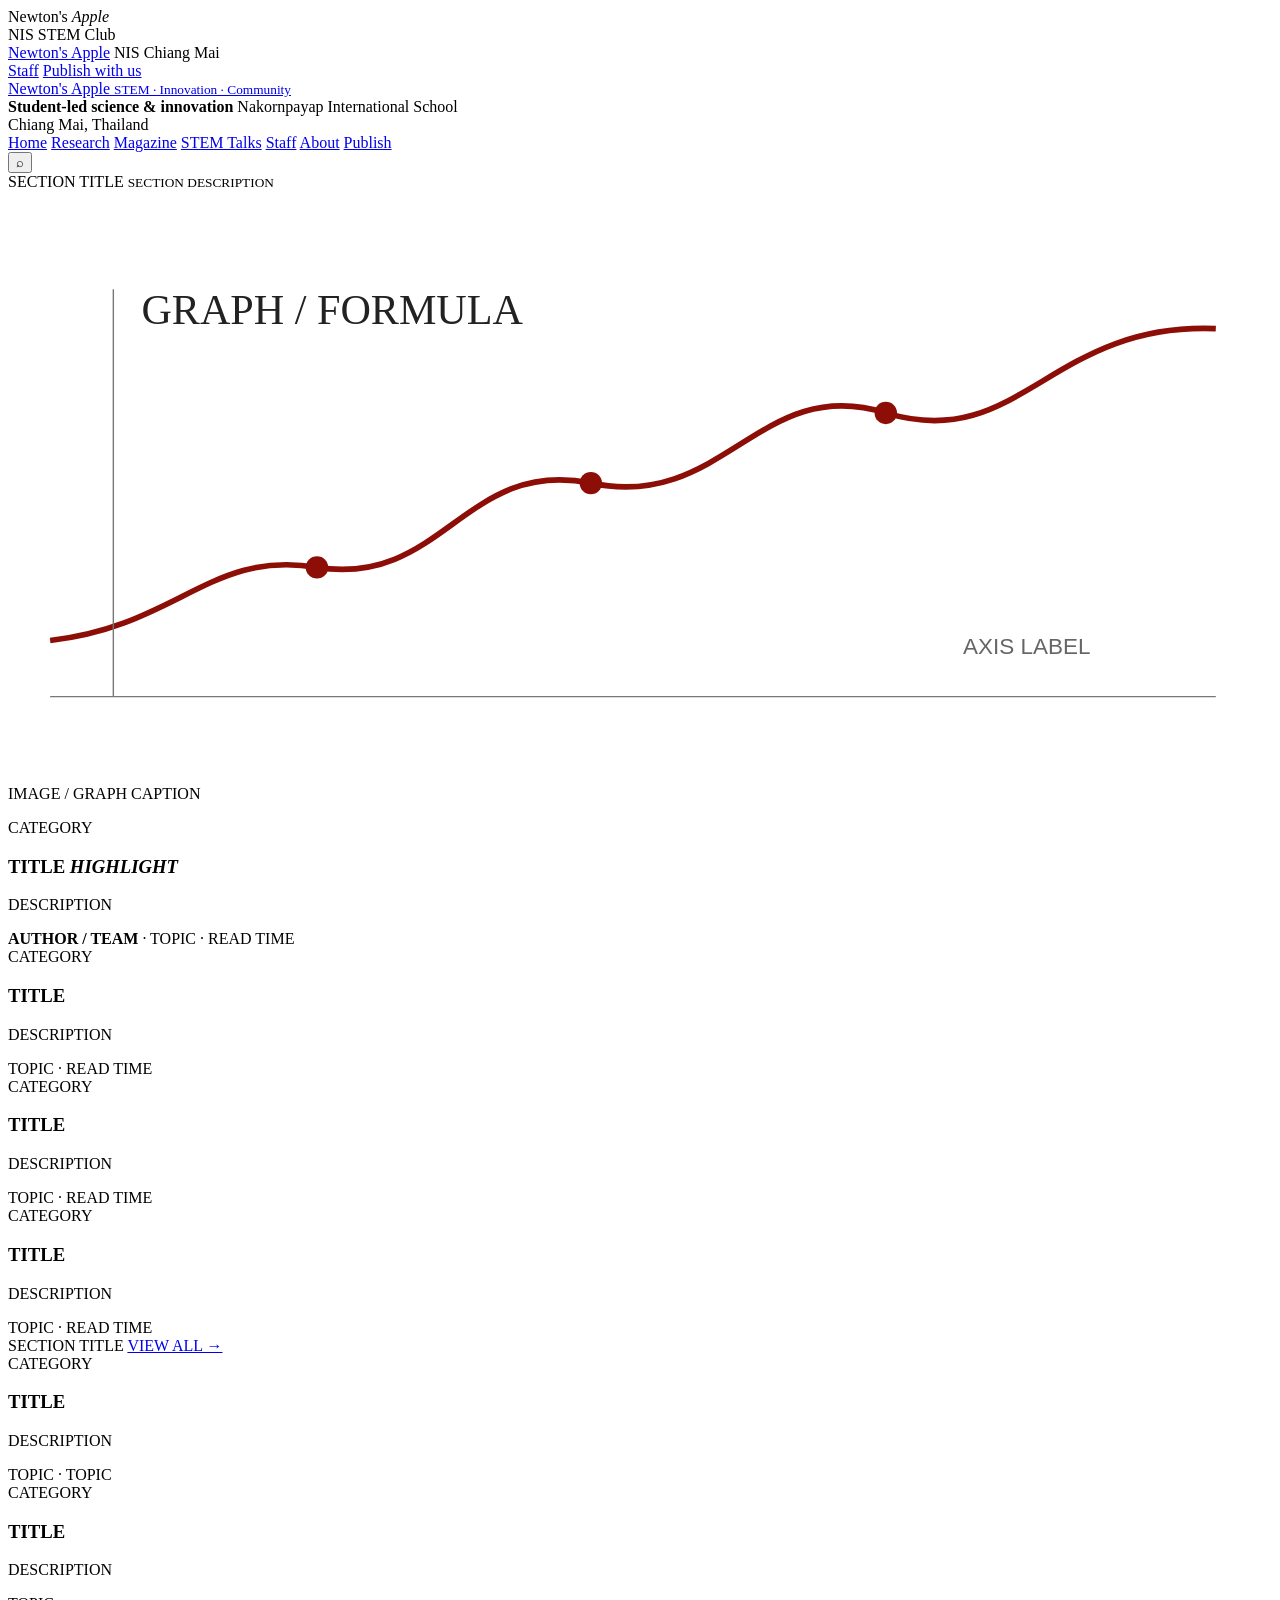
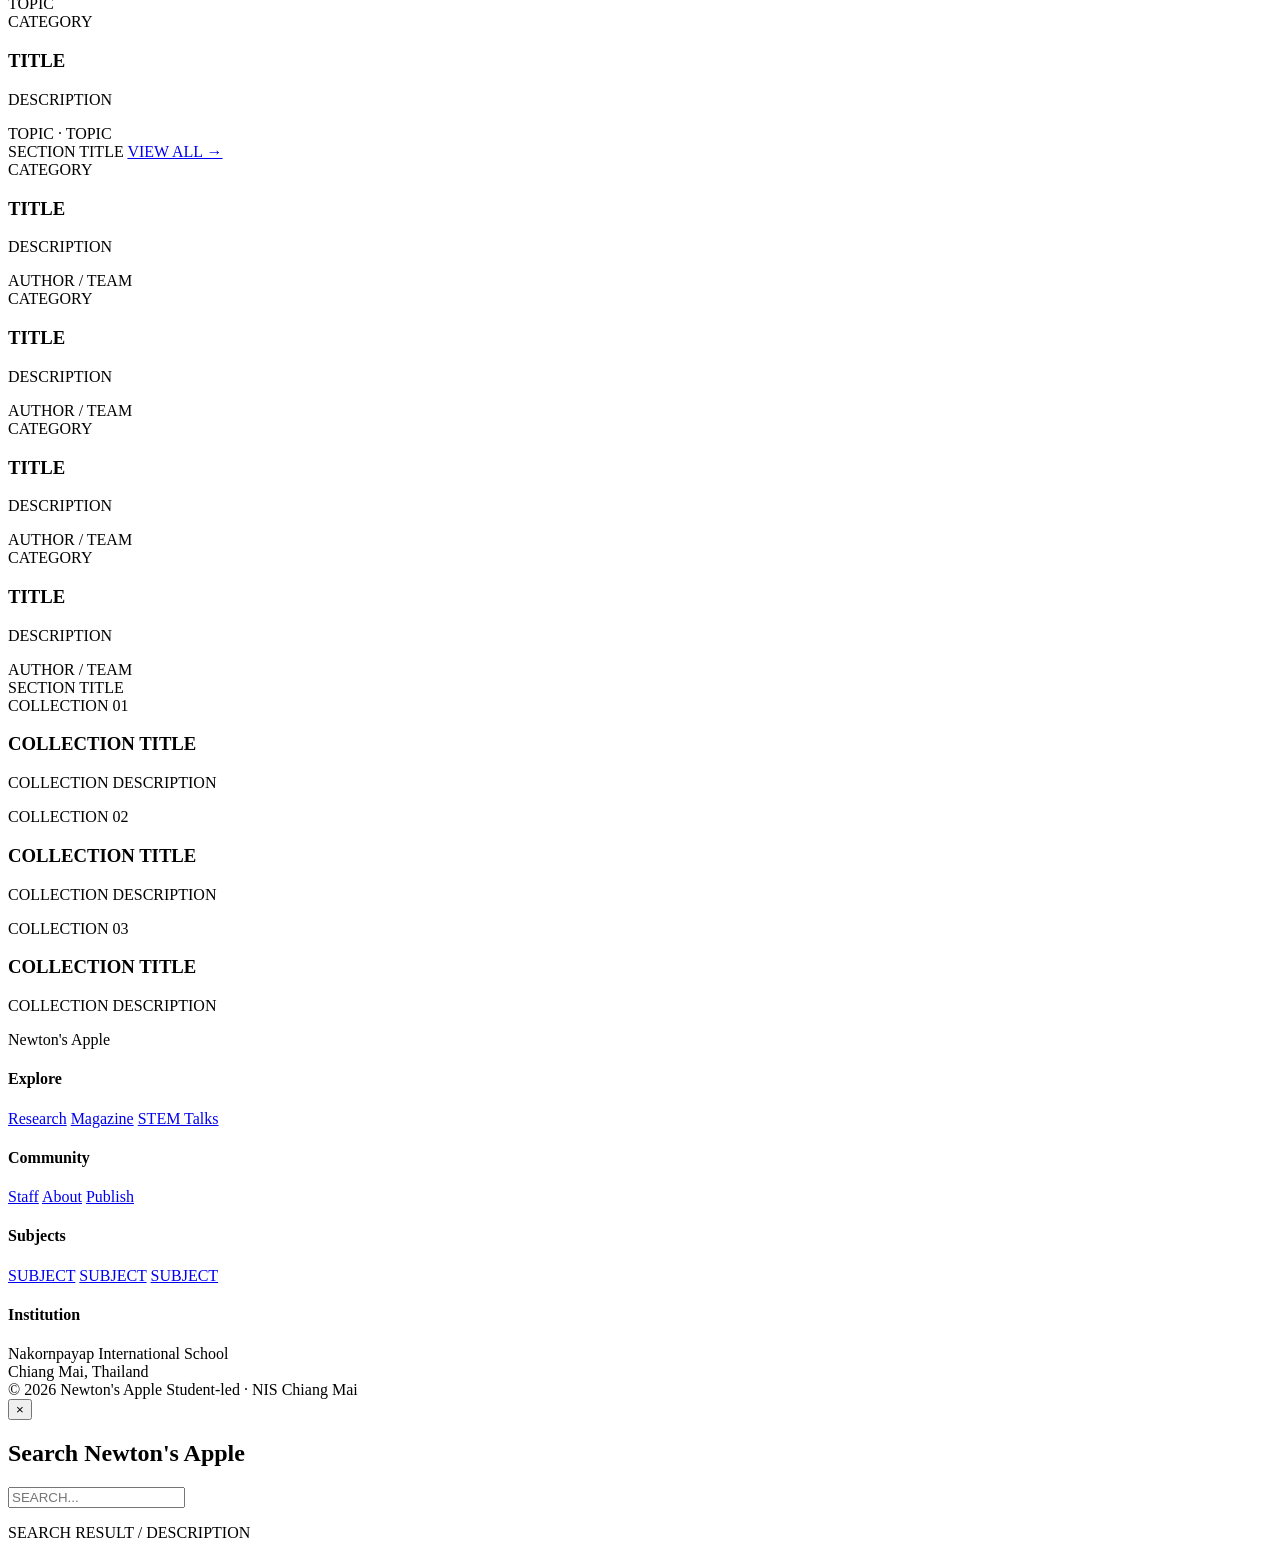
==== index.html @ 8d544d18 "Add files via upload" ====
<!doctype html>
<html lang="en">
<head>
<meta charset="utf-8">
<meta name="viewport" content="width=device-width, initial-scale=1">
<meta name="theme-color" content="#8c0e06">
<title>Home — Newton's Apple</title>
<meta name="description" content="Newton's Apple — NIS Chiang Mai student-led STEM research, magazine, talks and innovation community.">
<link rel="stylesheet" href="assets/style.css">
</head>
<body>

<div class="page-loader" aria-hidden="true">
  <div class="loader-inner">
    <div class="loader-mark"></div>
    <div class="loader-word">Newton's <em>Apple</em></div>
    <div class="loader-rule"></div>
    <div class="loader-kicker">NIS STEM Club</div>
  </div>
</div>

<div class="utility">
  <div class="wrap">
    <div class="utility-left">
      <a href="about.html">Newton's Apple</a>
      <span>NIS Chiang Mai</span>
    </div>
    <div class="utility-right">
      <a href="staff.html">Staff</a>
      <a href="submit.html">Publish with us</a>
    </div>
  </div>
</div>

<header class="masthead">
  <div class="wrap">
    <a class="wordmark" href="index.html">
      Newton's <span class="apple">Apple</span>
      <small>STEM · Innovation · Community</small>
    </a>

    <div class="mast-meta">
      <b>Student-led science & innovation</b>
      Nakornpayap International School<br>
      Chiang Mai, Thailand
    </div>
  </div>
</header>

<nav class="main-nav">
  <div class="wrap">
    <div class="nav-links">
      <a class="active" href="index.html">Home</a>
      <a href="research.html">Research</a>
      <a href="magazine.html">Magazine</a>
      <a href="talks.html">STEM Talks</a>
      <a href="staff.html">Staff</a>
      <a href="about.html">About</a>
      <a href="submit.html">Publish</a>
    </div>

    <div class="nav-tools">
      <button class="search-toggle" aria-label="Search">⌕</button>
    </div>
  </div>
</nav>

<main>

<!-- FEATURED -->
<section class="container section">
  <div class="section-label">
    <span>SECTION TITLE</span>
    <small class="meta">SECTION DESCRIPTION</small>
  </div>

  <div class="lead-grid">

    <article class="lead-story">
      <div class="lead-art">
        <div class="lab-visual">
          <div class="grid"></div>

          <svg viewBox="0 0 900 420" aria-hidden="true">
            <path d="M30 320 C120 310 145 255 220 268 C310 282 325 190 415 208 C510 228 535 130 625 158 C720 187 742 93 860 98"
                  fill="none"
                  stroke="#8c0e06"
                  stroke-width="4"/>
            <path d="M30 360 L860 360" stroke="#777" stroke-width="1"/>
            <path d="M75 70 L75 360" stroke="#777" stroke-width="1"/>

            <circle cx="220" cy="268" r="8" fill="#8c0e06"/>
            <circle cx="415" cy="208" r="8" fill="#8c0e06"/>
            <circle cx="625" cy="158" r="8" fill="#8c0e06"/>

            <text x="95" y="95" font-family="Georgia" font-size="30" fill="#222">
              GRAPH / FORMULA
            </text>
            <text x="680" y="330" font-family="Arial" font-size="16" fill="#666">
              AXIS LABEL
            </text>
          </svg>

          <div class="lab-caption">IMAGE / GRAPH CAPTION</div>
        </div>
      </div>

      <div class="kicker" style="margin-top:16px">CATEGORY</div>

      <h1>
        TITLE
        <em>HIGHLIGHT</em>
      </h1>

      <p class="lead-deck">
        DESCRIPTION
      </p>

      <div class="meta">
        <strong>AUTHOR / TEAM</strong>
        · TOPIC
        · READ TIME
      </div>
    </article>

    <aside class="side-stack">

      <article class="side-card">
        <div class="thumb atom"><i></i></div>
        <div class="kicker">CATEGORY</div>
        <h3>TITLE</h3>
        <p>DESCRIPTION</p>
        <div class="meta">TOPIC · READ TIME</div>
      </article>

      <article class="side-card">
        <div class="thumb wave"></div>
        <div class="kicker">CATEGORY</div>
        <h3>TITLE</h3>
        <p>DESCRIPTION</p>
        <div class="meta">TOPIC · READ TIME</div>
      </article>

      <article class="side-card">
        <div class="thumb cells"></div>
        <div class="kicker">CATEGORY</div>
        <h3>TITLE</h3>
        <p>DESCRIPTION</p>
        <div class="meta">TOPIC · READ TIME</div>
      </article>

    </aside>
  </div>
</section>


<!-- NEWS & IDEAS -->
<section class="container section">

  <div class="section-label">
    SECTION TITLE
    <a href="research.html">VIEW ALL →</a>
  </div>

  <div class="news-grid">

    <article class="story-card feature">
      <div class="story-visual diagram"></div>
      <div class="eyebrow">CATEGORY</div>
      <h3>TITLE</h3>
      <p>DESCRIPTION</p>
      <div class="meta">TOPIC · TOPIC</div>
    </article>

    <article class="story-card">
      <div class="story-visual code"></div>
      <div class="eyebrow">CATEGORY</div>
      <h3>TITLE</h3>
      <p>DESCRIPTION</p>
      <div class="meta">TOPIC</div>
    </article>

    <article class="story-card">
      <div class="story-visual bio"></div>
      <div class="eyebrow">CATEGORY</div>
      <h3>TITLE</h3>
      <p>DESCRIPTION</p>
      <div class="meta">TOPIC · TOPIC</div>
    </article>

  </div>
</section>


<!-- LATEST RESEARCH -->
<section class="container section">

  <div class="section-label">
    SECTION TITLE
    <a href="research.html">VIEW ALL →</a>
  </div>

  <div class="research-list">

    <article class="research-item">
      <div class="kicker">CATEGORY</div>
      <h3>TITLE</h3>
      <p>DESCRIPTION</p>
      <div class="authors">AUTHOR / TEAM</div>
    </article>

    <article class="research-item">
      <div class="kicker">CATEGORY</div>
      <h3>TITLE</h3>
      <p>DESCRIPTION</p>
      <div class="authors">AUTHOR / TEAM</div>
    </article>

    <article class="research-item">
      <div class="kicker">CATEGORY</div>
      <h3>TITLE</h3>
      <p>DESCRIPTION</p>
      <div class="authors">AUTHOR / TEAM</div>
    </article>

    <article class="research-item">
      <div class="kicker">CATEGORY</div>
      <h3>TITLE</h3>
      <p>DESCRIPTION</p>
      <div class="authors">AUTHOR / TEAM</div>
    </article>

  </div>
</section>


<!-- COLLECTIONS -->
<section class="container section">

  <div class="section-label">
    SECTION TITLE
  </div>

  <div class="collection-strip">

    <article class="collection">
      <div>
        <div class="kicker">COLLECTION 01</div>
        <h3>COLLECTION TITLE</h3>
      </div>
      <p>COLLECTION DESCRIPTION</p>
    </article>

    <article class="collection">
      <div>
        <div class="kicker">COLLECTION 02</div>
        <h3>COLLECTION TITLE</h3>
      </div>
      <p>COLLECTION DESCRIPTION</p>
    </article>

    <article class="collection">
      <div>
        <div class="kicker">COLLECTION 03</div>
        <h3>COLLECTION TITLE</h3>
      </div>
      <p>COLLECTION DESCRIPTION</p>
    </article>

  </div>
</section>

</main>


<footer class="site-footer">

  <div class="container footer-top">

    <div class="footer-word">
      Newton's <span>Apple</span>
    </div>

    <div class="footer-cols">

      <div>
        <h4>Explore</h4>
        <a href="research.html">Research</a>
        <a href="magazine.html">Magazine</a>
        <a href="talks.html">STEM Talks</a>
      </div>

      <div>
        <h4>Community</h4>
        <a href="staff.html">Staff</a>
        <a href="about.html">About</a>
        <a href="submit.html">Publish</a>
      </div>

      <div>
        <h4>Subjects</h4>
        <a href="research.html">SUBJECT</a>
        <a href="research.html">SUBJECT</a>
        <a href="research.html">SUBJECT</a>
      </div>

      <div>
        <h4>Institution</h4>
        <span class="meta">
          Nakornpayap International School<br>
          Chiang Mai, Thailand
        </span>
      </div>

    </div>
  </div>

  <div class="container footer-bottom">
    <span>© 2026 Newton's Apple</span>
    <span>Student-led · NIS Chiang Mai</span>
  </div>

</footer>


<div class="search-panel" aria-hidden="true">

  <div class="search-inner">

    <button class="search-close" aria-label="Close search">×</button>

    <h2>Search Newton's Apple</h2>

    <input
      id="siteSearch"
      type="search"
      placeholder="SEARCH..."
    >

    <div class="search-results">
      <p class="meta">SEARCH RESULT / DESCRIPTION</p>
    </div>

  </div>

</div>

<script src="assets/site.js"></script>

</body>
</html>
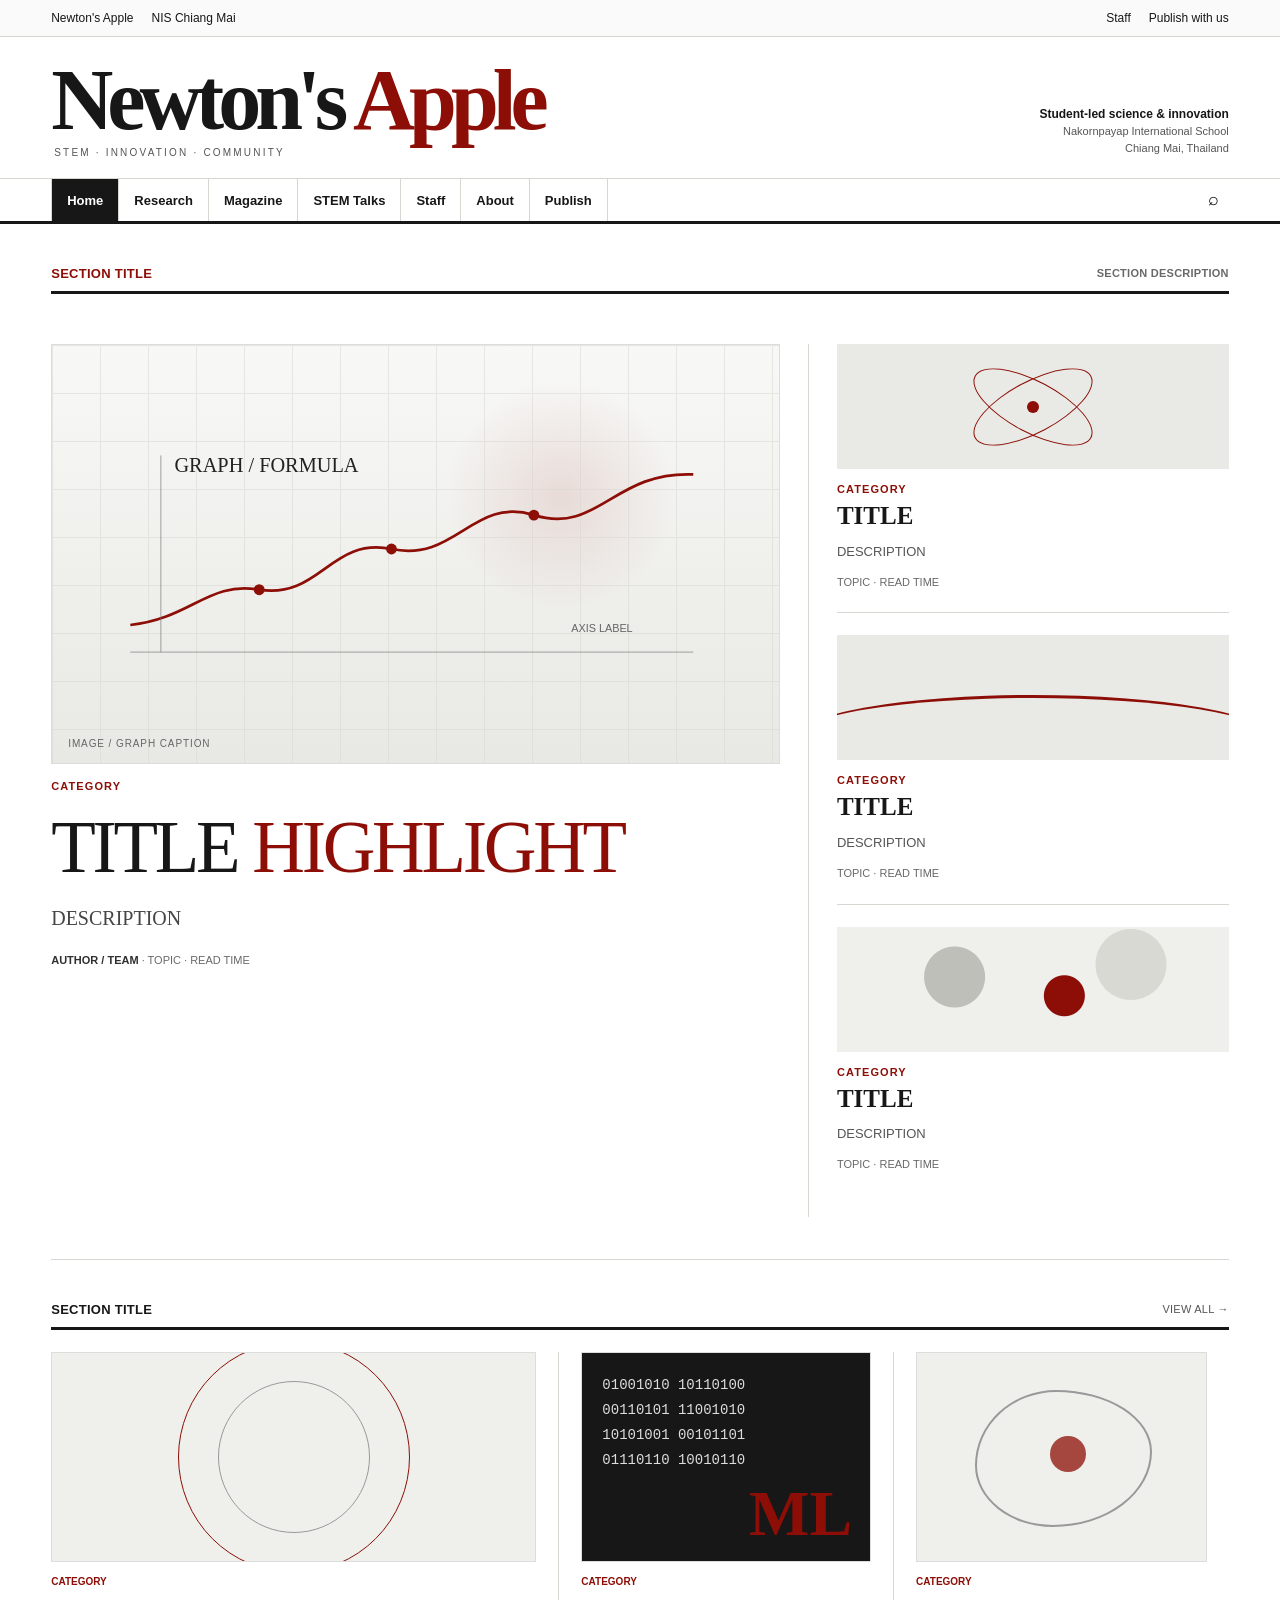
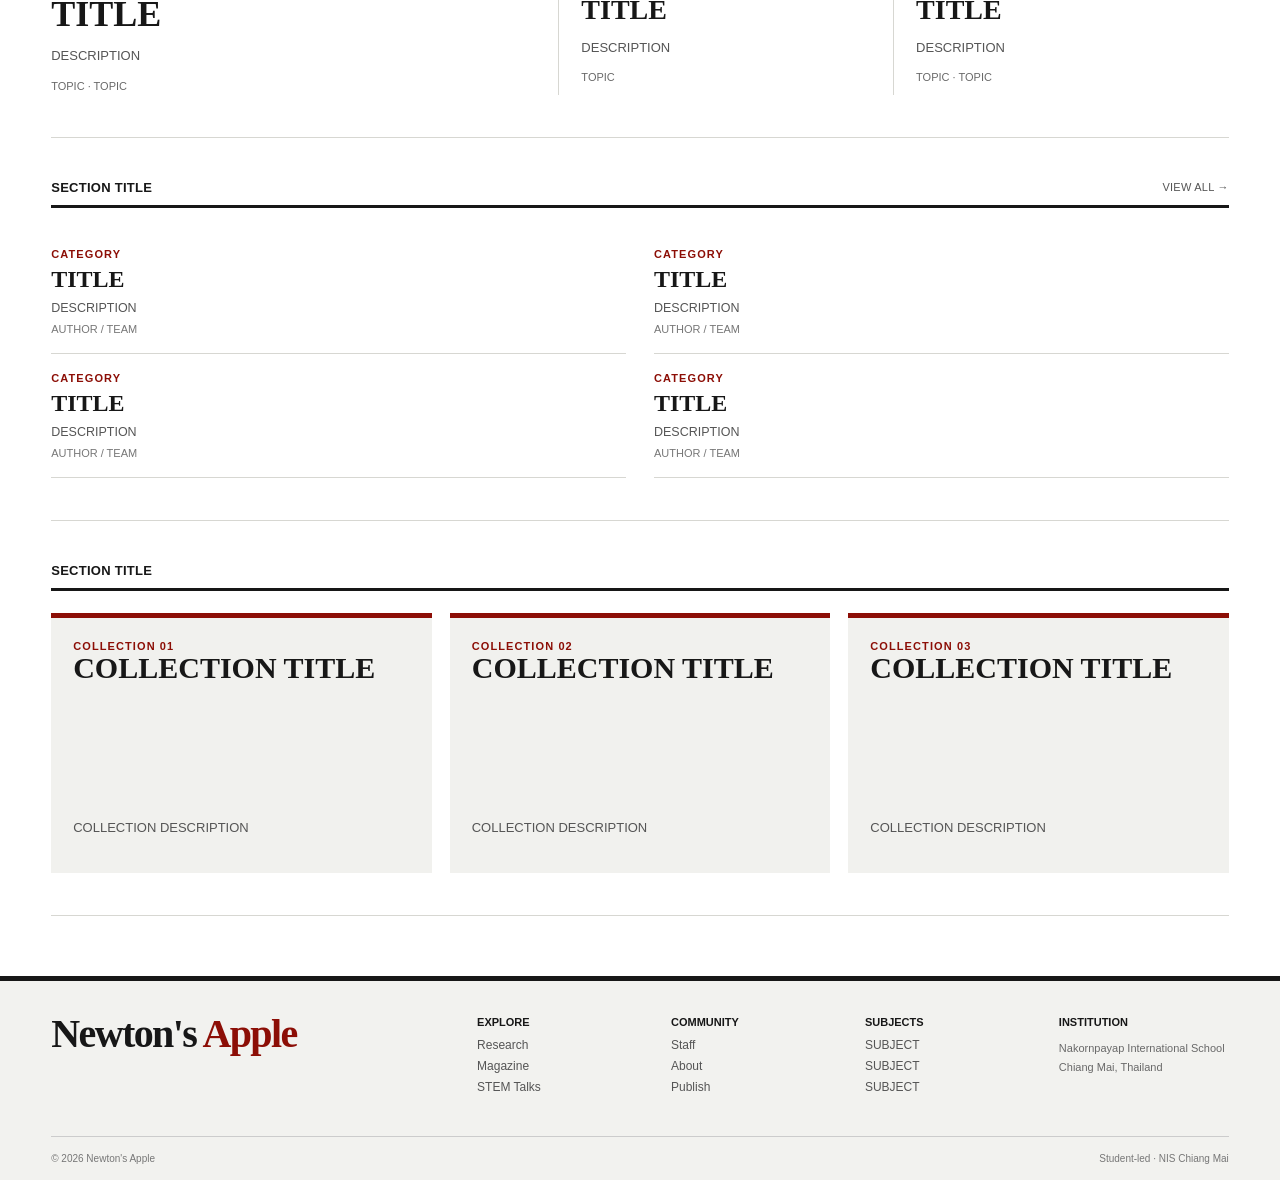
==== commit 4be5c92d: "Update stylesheet and script links in index.html" ====
--- a/index.html
+++ b/index.html
@@ -6,7 +6,7 @@
 <meta name="theme-color" content="#8c0e06">
 <title>Home — Newton's Apple</title>
 <meta name="description" content="Newton's Apple — NIS Chiang Mai student-led STEM research, magazine, talks and innovation community.">
-<link rel="stylesheet" href="assets/style.css">
+<link rel="stylesheet" href="style.css">
 </head>
 <body>
 
@@ -345,7 +345,7 @@
 
 </div>
 
-<script src="assets/site.js"></script>
+<script src="site.js"></script>
 
 </body>
-</html>+</html>
--- a/style.css
+++ b/style.css
@@ -0,0 +1,337 @@
+
+:root{
+  --red:#8c0e06;
+  --red-2:#a71812;
+  --ink:#171717;
+  --muted:#656565;
+  --line:#d7d7d2;
+  --paper:#ffffff;
+  --soft:#f5f5f2;
+  --soft2:#ecece8;
+  --max:1280px;
+}
+*{box-sizing:border-box}
+html{scroll-behavior:smooth}
+body{
+  margin:0;background:var(--paper);color:var(--ink);
+  font-family:Arial,Helvetica,sans-serif;
+  -webkit-font-smoothing:antialiased;
+}
+a{color:inherit;text-decoration:none}
+img{max-width:100%;display:block}
+button,input,textarea,select{font:inherit}
+::selection{background:var(--red);color:white}
+
+.page-loader{
+  position:fixed; inset:0; z-index:9999; background:#fafaf8;
+  display:grid; place-items:center; transition:opacity .5s ease, visibility .5s ease;
+}
+.page-loader.hide{opacity:0;visibility:hidden}
+.loader-inner{width:min(680px,82vw);text-align:center}
+.loader-mark{
+  width:56px;height:56px;border:1px solid #222;border-radius:50%;margin:0 auto 25px;
+  position:relative;
+}
+.loader-mark:before{
+  content:"";position:absolute;width:14px;height:18px;border-radius:60% 20% 60% 20%;
+  background:var(--red);left:29px;top:8px;transform:rotate(-30deg)
+}
+.loader-mark:after{
+  content:"";position:absolute;width:2px;height:17px;background:#222;left:26px;top:20px;transform:rotate(-10deg)
+}
+.loader-word{
+  font-family:Georgia,"Times New Roman",serif;font-size:clamp(36px,6vw,72px);line-height:.95;
+  letter-spacing:-.055em
+}
+.loader-word em{font-style:normal;color:var(--red)}
+.loader-rule{height:1px;background:#bbb;margin:25px 0 11px;position:relative;overflow:hidden}
+.loader-rule:after{content:"";position:absolute;left:-25%;top:0;width:25%;height:1px;background:var(--red);animation:loader 1s ease forwards}
+@keyframes loader{to{left:100%}}
+.loader-kicker{font-size:10px;letter-spacing:.2em;text-transform:uppercase;color:#777}
+
+/* Header */
+.utility{
+  border-bottom:1px solid var(--line);font-size:12px;background:#fafafa
+}
+.utility .wrap,.main-nav .wrap,.masthead .wrap{
+  width:min(var(--max),92vw);margin:auto
+}
+.utility .wrap{
+  min-height:36px;display:flex;align-items:center;justify-content:space-between;gap:20px
+}
+.utility-left,.utility-right{display:flex;gap:18px;align-items:center}
+.utility a:hover{text-decoration:underline}
+.masthead{border-bottom:1px solid var(--line);background:#fff}
+.masthead .wrap{display:flex;align-items:end;justify-content:space-between;padding:28px 0 20px}
+.wordmark{
+  font-family:Georgia,"Times New Roman",serif;font-weight:700;
+  font-size:clamp(48px,7vw,86px);line-height:.82;letter-spacing:-.07em
+}
+.wordmark .apple{color:var(--red)}
+.wordmark small{
+  display:block;font-family:Arial,Helvetica,sans-serif;font-weight:500;
+  font-size:10px;line-height:1;letter-spacing:.22em;text-transform:uppercase;
+  margin:12px 0 0 3px;color:#555
+}
+.mast-meta{text-align:right;font-size:11px;line-height:1.55;color:#555}
+.mast-meta b{display:block;color:var(--ink);font-size:12px}
+.main-nav{
+  border-bottom:3px solid var(--ink);background:#fff;position:sticky;top:0;z-index:1000
+}
+.main-nav .wrap{display:flex;align-items:center;justify-content:space-between;gap:22px}
+.nav-links{display:flex;align-items:center;overflow:auto}
+.nav-links a{
+  padding:14px 15px 13px;border-right:1px solid var(--line);
+  font-size:13px;font-weight:700;white-space:nowrap
+}
+.nav-links a:first-child{border-left:1px solid var(--line)}
+.nav-links a:hover,.nav-links a.active{background:var(--ink);color:white}
+.nav-tools{display:flex;align-items:center;gap:8px}
+.search-toggle,.menu-toggle{
+  border:0;background:transparent;cursor:pointer;font-size:18px;padding:10px
+}
+.menu-toggle{display:none}
+
+/* General */
+.container{width:min(var(--max),92vw);margin:auto}
+.section{padding:42px 0;border-bottom:1px solid var(--line)}
+.section-label{
+  font-size:13px;font-weight:800;letter-spacing:.02em;padding:0 0 10px;
+  border-bottom:3px solid var(--ink);margin-bottom:22px;
+  display:flex;justify-content:space-between;align-items:center
+}
+.section-label span{color:var(--red)}
+.section-label a{font-size:11px;font-weight:500;color:#555}
+.serif{font-family:Georgia,"Times New Roman",serif}
+.kicker{font-size:11px;font-weight:800;text-transform:uppercase;letter-spacing:.1em;color:var(--red)}
+.meta{font-size:11px;color:#696969;line-height:1.45}
+.meta strong{color:#303030}
+.rule{height:1px;background:var(--line)}
+.red-rule{height:4px;background:var(--red);width:72px}
+.tag{display:inline-block;font-size:10px;font-weight:700;padding:4px 7px;border:1px solid #bbb;margin-right:5px;background:#fff}
+.btn{
+  display:inline-flex;align-items:center;gap:18px;border:1px solid #222;
+  padding:11px 15px;font-size:12px;font-weight:700;background:#fff;cursor:pointer
+}
+.btn:hover{background:#222;color:#fff}
+.btn.red{background:var(--red);color:#fff;border-color:var(--red)}
+.btn.red:hover{background:#5f0905}
+
+/* Homepage */
+.lead-grid{display:grid;grid-template-columns:1.45fr .75fr;gap:28px;padding-top:28px}
+.lead-story{border-right:1px solid var(--line);padding-right:28px}
+.lead-art{
+  height:420px;background:#eceae5;position:relative;overflow:hidden;border:1px solid #ddd
+}
+.lab-visual{position:absolute;inset:0;background:
+ radial-gradient(circle at 70% 36%,rgba(140,14,6,.10),transparent 20%),
+ linear-gradient(#f8f8f6,#e8e8e4)}
+.lab-visual .grid{
+  position:absolute;inset:0;background-image:linear-gradient(#d7d7d2 1px,transparent 1px),linear-gradient(90deg,#d7d7d2 1px,transparent 1px);
+  background-size:48px 48px;opacity:.52
+}
+.lab-visual svg{position:absolute;inset:8% 8% 10% 8%;width:84%;height:82%}
+.lab-caption{position:absolute;bottom:14px;left:16px;font-size:10px;color:#666;letter-spacing:.09em}
+.lead-story h1{
+  font-family:Georgia,"Times New Roman",serif;font-size:clamp(42px,5.7vw,78px);
+  line-height:.98;letter-spacing:-.045em;margin:20px 0 12px;font-weight:500
+}
+.lead-story h1 em{font-style:normal;color:var(--red)}
+.lead-deck{font-family:Georgia,"Times New Roman",serif;font-size:20px;line-height:1.45;color:#454545;max-width:920px}
+.side-stack{display:grid;gap:0}
+.side-card{padding:0 0 22px;margin-bottom:22px;border-bottom:1px solid var(--line)}
+.side-card:last-child{border-bottom:0}
+.side-card .thumb{height:125px;background:#e9e9e5;margin-bottom:14px;position:relative;overflow:hidden}
+.side-card h3{font-family:Georgia,"Times New Roman",serif;font-size:25px;line-height:1.05;margin:8px 0}
+.side-card p{font-size:13px;line-height:1.45;color:#555}
+.thumb.atom:before,.thumb.atom:after{
+  content:"";position:absolute;width:130px;height:50px;border:1px solid var(--red);
+  border-radius:50%;left:50%;top:50%;transform:translate(-50%,-50%) rotate(28deg)
+}
+.thumb.atom:after{transform:translate(-50%,-50%) rotate(-28deg)}
+.thumb.atom i{position:absolute;left:50%;top:50%;width:12px;height:12px;border-radius:50%;background:var(--red);transform:translate(-50%,-50%)}
+.thumb.wave:before{
+  content:"";position:absolute;left:-10%;right:-10%;top:48%;height:80px;border-top:3px solid var(--red);border-radius:50%
+}
+.thumb.cells{background:
+ radial-gradient(circle at 30% 40%,#bfbfba 0 30px,transparent 31px),
+ radial-gradient(circle at 58% 55%,#8c0e06 0 20px,transparent 21px),
+ radial-gradient(circle at 75% 30%,#d9d9d4 0 35px,transparent 36px),#efefec}
+
+.news-grid{display:grid;grid-template-columns:1.3fr .8fr .8fr;gap:22px}
+.story-card{border-right:1px solid var(--line);padding-right:22px}
+.story-card:last-child{border-right:0}
+.story-card .eyebrow{font-size:10px;color:var(--red);font-weight:800;text-transform:uppercase}
+.story-card h3{font-family:Georgia,"Times New Roman",serif;font-size:28px;line-height:1.08;margin:8px 0}
+.story-card p{font-size:13px;line-height:1.5;color:#555}
+.story-card.feature h3{font-size:36px}
+.story-visual{height:210px;background:#efefec;margin-bottom:14px;position:relative;overflow:hidden;border:1px solid #ddd}
+.story-visual.diagram:before{
+  content:"";position:absolute;width:230px;height:230px;border-radius:50%;
+  border:1px solid var(--red);left:50%;top:50%;transform:translate(-50%,-50%)
+}
+.story-visual.diagram:after{
+  content:"";position:absolute;width:150px;height:150px;border-radius:50%;
+  border:1px solid #999;left:50%;top:50%;transform:translate(-50%,-50%)
+}
+.story-visual.code{background:#171717}
+.story-visual.code:before{
+  content:"01001010 10110100\A 00110101 11001010\A 10101001 00101101\A 01110110 10010110";
+  white-space:pre;position:absolute;left:20px;top:20px;color:#ddd;font-family:monospace;font-size:14px;line-height:1.8
+}
+.story-visual.code:after{content:"ML";position:absolute;right:18px;bottom:10px;color:var(--red);font:700 64px Georgia}
+.story-visual.bio:before{
+  content:"";position:absolute;left:20%;top:18%;width:60%;height:64%;border:2px solid #999;border-radius:46% 54% 56% 44%/55% 45% 55% 45%
+}
+.story-visual.bio:after{
+  content:"";position:absolute;left:46%;top:40%;width:36px;height:36px;border-radius:50%;background:var(--red);opacity:.75
+}
+
+.research-list{display:grid;grid-template-columns:1fr 1fr;gap:0 28px}
+.research-item{padding:18px 0;border-bottom:1px solid var(--line)}
+.research-item h3{font-family:Georgia,"Times New Roman",serif;font-size:24px;line-height:1.12;margin:6px 0}
+.research-item p{font-size:12.5px;color:#555;line-height:1.45;margin:6px 0}
+.research-item .authors{font-size:11px;color:#777}
+
+.collection-strip{display:grid;grid-template-columns:repeat(3,1fr);gap:18px}
+.collection{
+  min-height:260px;background:#f1f1ee;border-top:5px solid var(--red);padding:22px;
+  display:flex;flex-direction:column;justify-content:space-between
+}
+.collection h3{font-family:Georgia,"Times New Roman",serif;font-size:30px;line-height:1.05;margin:0}
+.collection p{font-size:13px;line-height:1.5;color:#555}
+
+/* List / section pages */
+.page-hero{padding:38px 0 30px;border-bottom:1px solid var(--line)}
+.page-hero .kicker{margin-bottom:8px}
+.page-hero h1{font-family:Georgia,"Times New Roman",serif;font-size:clamp(50px,7vw,92px);font-weight:500;letter-spacing:-.05em;margin:0}
+.page-hero p{font-family:Georgia,"Times New Roman",serif;font-size:19px;line-height:1.45;color:#505050;max-width:800px}
+.filters{display:flex;gap:8px;flex-wrap:wrap;margin-top:18px}
+.filter{border:1px solid #aaa;background:#fff;padding:7px 10px;font-size:11px;cursor:pointer}
+.filter.active,.filter:hover{background:#171717;color:#fff;border-color:#171717}
+.archive-grid{display:grid;grid-template-columns:repeat(3,1fr);gap:24px}
+.archive-card{border-top:4px solid #171717;padding-top:12px}
+.archive-card.red{border-color:var(--red)}
+.archive-card h2{font-family:Georgia,"Times New Roman",serif;font-size:30px;line-height:1.05;margin:10px 0}
+.archive-card p{font-size:13px;line-height:1.5;color:#555}
+.archive-card .abstract{min-height:96px}
+.archive-card .mini-art{height:190px;margin:14px 0;background:#eeeeeb;position:relative;overflow:hidden}
+.mini-art.chart:before{content:"";position:absolute;left:10%;right:10%;bottom:18%;height:55%;border-left:1px solid #777;border-bottom:1px solid #777}
+.mini-art.chart:after{content:"";position:absolute;left:13%;right:8%;bottom:22%;height:50%;background:linear-gradient(155deg,transparent 45%,var(--red) 46% 48%,transparent 49%)}
+.mini-art.network{background:#171717}
+.mini-art.network:before{
+  content:"";position:absolute;inset:18%;background:
+  radial-gradient(circle at 20% 30%,#fff 0 4px,transparent 5px),
+  radial-gradient(circle at 65% 20%,var(--red) 0 5px,transparent 6px),
+  radial-gradient(circle at 40% 68%,#fff 0 4px,transparent 5px),
+  radial-gradient(circle at 78% 70%,#fff 0 4px,transparent 5px);
+}
+.mini-art.reactor:before{content:"";position:absolute;left:50%;top:16%;width:85px;height:130px;border:2px solid #777;border-radius:45% 45% 25% 25%;transform:translateX(-50%)}
+.mini-art.reactor:after{content:"";position:absolute;left:50%;top:33%;width:36px;height:36px;border-radius:50%;background:var(--red);transform:translateX(-50%)}
+
+/* Magazine */
+.issue-grid{display:grid;grid-template-columns:.75fr 1.25fr;gap:44px;align-items:start}
+.cover{
+  aspect-ratio:.74;background:var(--red);color:#fff;padding:24px;position:relative;overflow:hidden;
+  box-shadow:0 12px 34px rgba(0,0,0,.15)
+}
+.cover small{font-size:9px;letter-spacing:.18em}
+.cover h2{font:700 62px/.82 Georgia;margin:70px 0 0;letter-spacing:-.06em}
+.cover .outline{color:transparent;-webkit-text-stroke:1px #fff}
+.cover .orbit{position:absolute;width:290px;height:130px;border:1px solid rgba(255,255,255,.7);border-radius:50%;right:-50px;top:50%;transform:rotate(-24deg)}
+.cover .orb{position:absolute;width:16px;height:16px;border-radius:50%;background:#fff;right:42px;top:56%}
+.cover footer{position:absolute;left:24px;right:24px;bottom:20px;font-size:8px;letter-spacing:.16em;border-top:1px solid rgba(255,255,255,.45);padding-top:9px}
+.toc{border-top:3px solid #171717}
+.toc-item{display:grid;grid-template-columns:52px 1fr auto;gap:14px;padding:16px 0;border-bottom:1px solid var(--line);align-items:start}
+.toc-item b{font-family:Georgia;font-size:22px;color:var(--red)}
+.toc-item h3{font-family:Georgia;font-size:22px;margin:0 0 5px}
+.toc-item p{font-size:12px;color:#555;margin:0}
+.toc-item span{font-size:10px;color:#777}
+
+/* Talks */
+.talk-list{border-top:3px solid #171717}
+.talk-row{display:grid;grid-template-columns:150px 1fr 180px;gap:26px;padding:24px 0;border-bottom:1px solid var(--line)}
+.talk-date{font:500 26px Georgia;color:var(--red)}
+.talk-row h2{font:500 33px/1.05 Georgia;margin:0 0 8px}
+.talk-row p{font-size:13px;line-height:1.5;color:#555;margin:0}
+.talk-speaker{font-size:11px;line-height:1.5;color:#555}
+
+/* Staff */
+.staff-intro{display:grid;grid-template-columns:.85fr 1.15fr;gap:55px;align-items:start}
+.staff-note{font-family:Georgia;font-size:19px;line-height:1.55;color:#454545}
+.staff-grid{display:grid;grid-template-columns:repeat(3,1fr);gap:28px}
+.person{border-top:4px solid #171717;padding-top:14px}
+.person.manager{border-top-color:var(--red)}
+.person-photo{
+  aspect-ratio:1/1.08;background:#efefec;display:grid;place-items:center;margin-bottom:15px;overflow:hidden;position:relative
+}
+.person-photo:before{content:"";width:96px;height:96px;border-radius:50%;background:#d5d5d0;position:absolute;top:19%}
+.person-photo:after{content:"";width:170px;height:140px;border-radius:80px 80px 0 0;background:#d5d5d0;position:absolute;bottom:-10px}
+.person .role{font-size:10px;text-transform:uppercase;letter-spacing:.12em;color:var(--red);font-weight:800}
+.person h3{font:500 29px Georgia;margin:6px 0 8px}
+.person p{font-size:12.5px;line-height:1.5;color:#555}
+
+/* About / submit */
+.two-col{display:grid;grid-template-columns:1fr 1fr;gap:50px}
+.prose h2{font:500 34px Georgia;margin:0 0 12px}
+.prose p{font:16px/1.7 Georgia;color:#444}
+.values{border-top:3px solid #171717}
+.value{padding:18px 0;border-bottom:1px solid var(--line)}
+.value b{display:block;font:500 24px Georgia;margin-bottom:5px}
+.value span{font-size:13px;color:#555}
+.form-grid{display:grid;grid-template-columns:1fr 1fr;gap:18px}
+.field{display:flex;flex-direction:column;gap:7px}
+.field.full{grid-column:1/-1}
+.field label{font-size:11px;font-weight:700;text-transform:uppercase;letter-spacing:.06em}
+.field input,.field textarea,.field select{
+  border:1px solid #aaa;padding:11px;background:#fff
+}
+.field textarea{min-height:140px;resize:vertical}
+
+/* Footer */
+.site-footer{margin-top:60px;border-top:5px solid var(--ink);background:#f2f2ef}
+.footer-top{display:grid;grid-template-columns:1fr 2fr;gap:50px;padding:35px 0}
+.footer-word{font:700 40px/.9 Georgia;letter-spacing:-.04em}
+.footer-word span{color:var(--red)}
+.footer-cols{display:grid;grid-template-columns:repeat(4,1fr);gap:24px}
+.footer-cols h4{font-size:11px;margin:0 0 10px;text-transform:uppercase}
+.footer-cols a{display:block;font-size:12px;color:#555;margin:7px 0}
+.footer-bottom{border-top:1px solid #ccc;padding:16px 0;font-size:10px;color:#777;display:flex;justify-content:space-between;gap:20px}
+
+/* Search */
+.search-panel{position:fixed;inset:0;z-index:5000;background:rgba(255,255,255,.98);display:none}
+.search-panel.open{display:block}
+.search-inner{width:min(900px,88vw);margin:14vh auto}
+.search-close{float:right;border:0;background:none;font-size:34px;cursor:pointer}
+.search-inner h2{font:500 48px Georgia;margin:0 0 20px}
+.search-inner input{width:100%;border:0;border-bottom:2px solid #171717;padding:10px 0;font:500 32px Georgia;outline:0}
+.search-results{margin-top:20px}
+.search-hit{padding:12px 0;border-bottom:1px solid var(--line)}
+.search-hit strong{font:500 20px Georgia}
+.search-hit small{display:block;color:#777;margin-top:4px}
+
+@media(max-width:900px){
+  .lead-grid,.news-grid,.issue-grid,.staff-intro,.two-col{grid-template-columns:1fr}
+  .lead-story{border-right:0;padding-right:0}
+  .archive-grid,.staff-grid,.collection-strip{grid-template-columns:1fr 1fr}
+  .talk-row{grid-template-columns:110px 1fr}
+  .talk-speaker{grid-column:2}
+  .footer-top{grid-template-columns:1fr}
+  .main-nav .wrap{align-items:stretch}
+  .nav-links{max-width:calc(100vw - 70px)}
+}
+@media(max-width:620px){
+  .utility-right{display:none}
+  .masthead .wrap{align-items:start;flex-direction:column}
+  .mast-meta{text-align:left;margin-top:18px}
+  .wordmark{font-size:52px}
+  .nav-links a{font-size:11px;padding:12px 10px}
+  .lead-art{height:270px}
+  .archive-grid,.staff-grid,.collection-strip,.research-list,.footer-cols,.form-grid{grid-template-columns:1fr}
+  .field.full{grid-column:auto}
+  .story-card{border-right:0;padding-right:0;border-bottom:1px solid var(--line);padding-bottom:18px}
+  .talk-row{grid-template-columns:1fr}
+  .talk-speaker{grid-column:auto}
+  .page-hero h1{font-size:58px}
+  .footer-bottom{flex-direction:column}
+}
